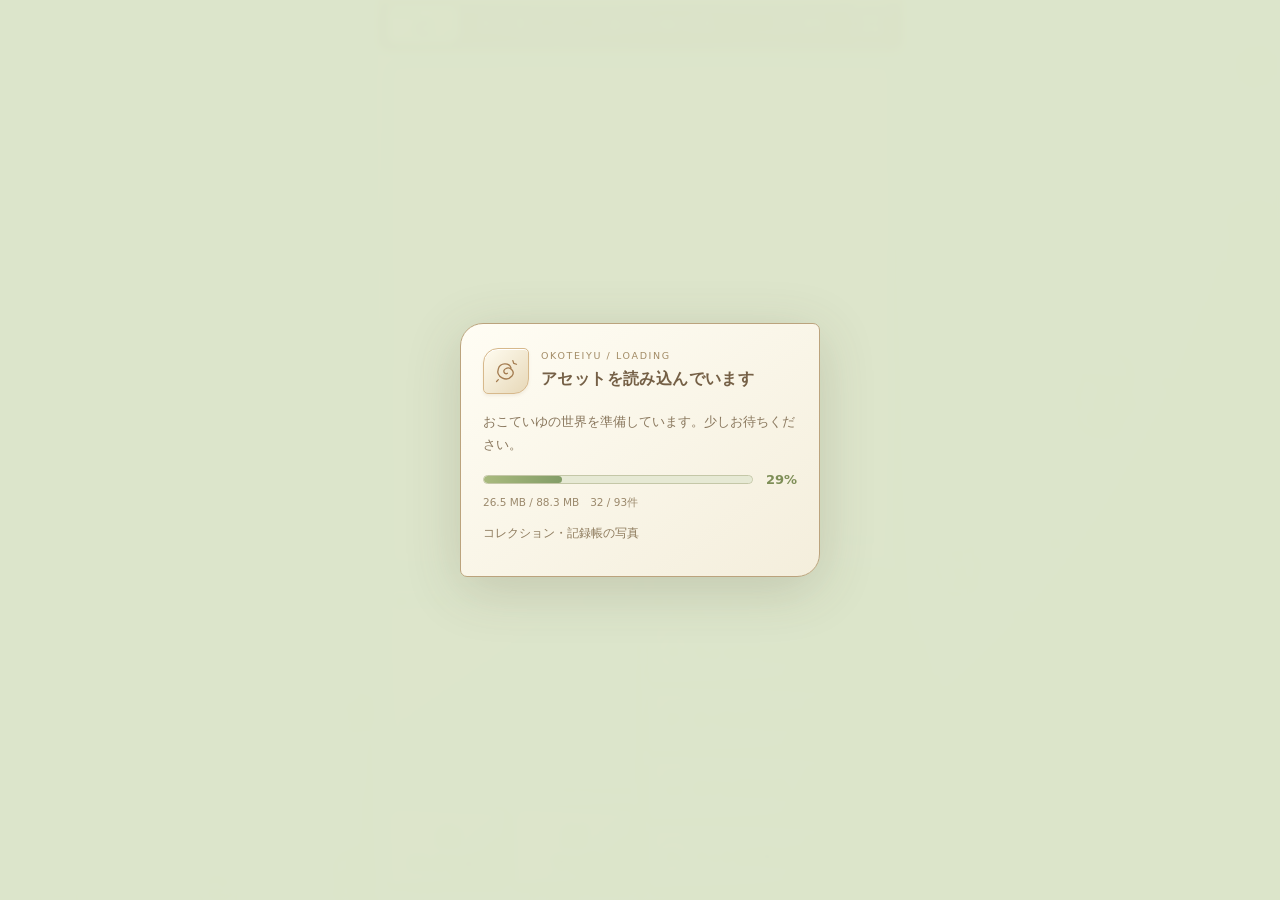
==== site/game/index.html @ bd574d4b "Publish Okoteiyu Games portal, player guide and Web beta" ====
<!doctype html>
<html lang="ja"><head><meta charset="utf-8"><meta name="viewport" content="width=device-width,initial-scale=1"><title>珍生物「おこていゆ」</title><meta http-equiv="refresh" content="0;url=main-view.html"><script>location.replace('main-view.html'+location.search+location.hash);</script>
 <link rel="icon" href="assets/icons/favicon.ico" sizes="any">
 <link rel="icon" type="image/png" href="assets/icons/favicon-32.png" sizes="32x32">
 <link rel="icon" type="image/png" href="assets/icons/favicon-16.png" sizes="16x16">
 <link rel="apple-touch-icon" href="assets/icons/apple-touch-icon.png" sizes="180x180">
 <link rel="manifest" href="site.webmanifest">
</head><body><a href="main-view.html">珍生物「おこていゆ」を開く</a></body></html>
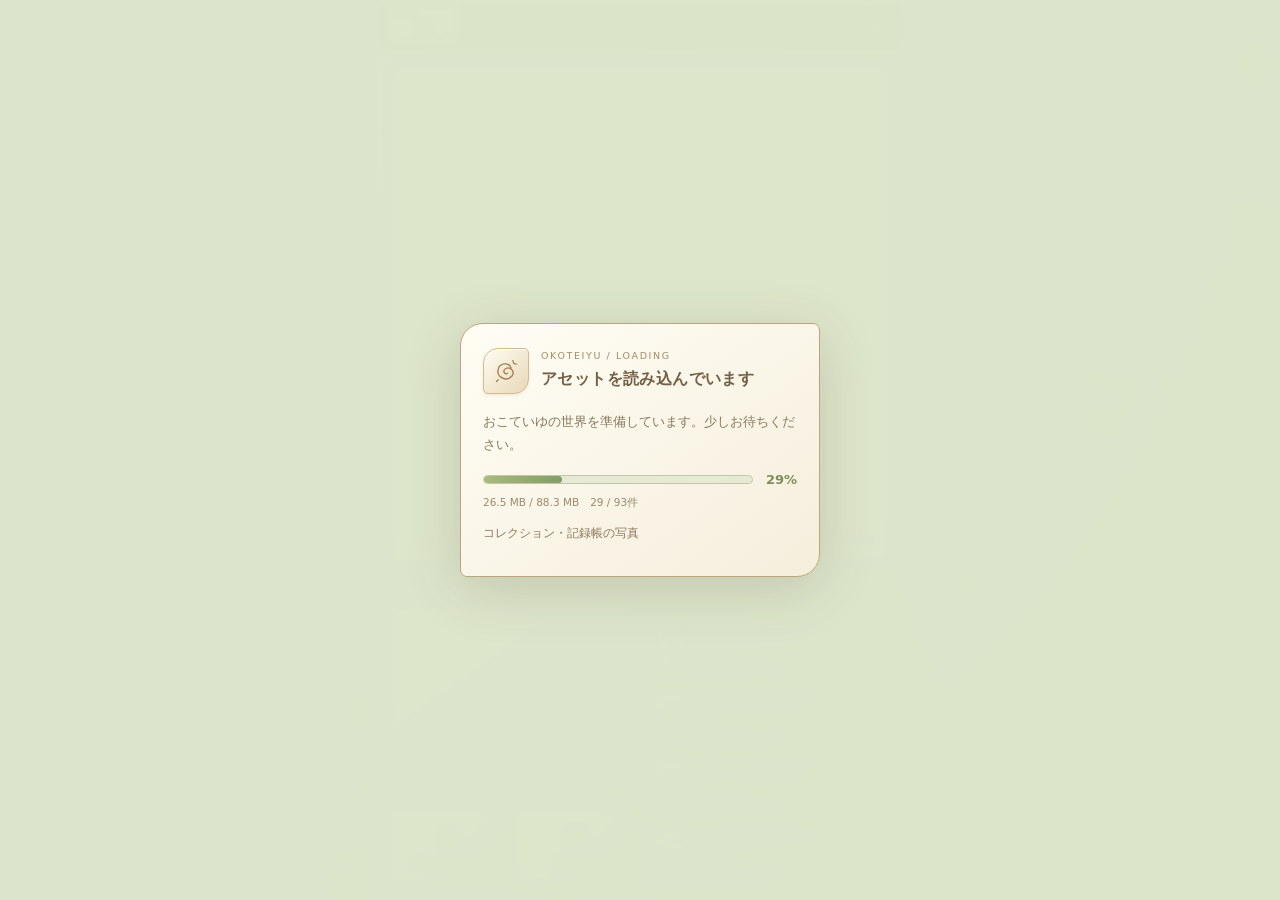
==== commit 693907f0: "Add social sharing cards for game and guide pages" ====
--- a/site/game/index.html
+++ b/site/game/index.html
@@ -1,5 +1,23 @@
 <!doctype html>
-<html lang="ja"><head><meta charset="utf-8"><meta name="viewport" content="width=device-width,initial-scale=1"><title>珍生物「おこていゆ」</title><meta http-equiv="refresh" content="0;url=main-view.html"><script>location.replace('main-view.html'+location.search+location.hash);</script>
+<html lang="ja"><head><meta charset="utf-8"><meta name="viewport" content="width=device-width,initial-scale=1"><title>珍生物「おこていゆ」</title>
+ <link rel="canonical" href="https://okoteiyu.github.io/games/game/">
+ <meta property="og:type" content="website">
+ <meta property="og:locale" content="ja_JP">
+ <meta property="og:site_name" content="おこていゆゲームズ">
+ <meta property="og:title" content="珍生物「おこていゆ」">
+ <meta property="og:description" content="おこていゆハウスでの生活、パトロール、珍生物との3Dオート戦闘と怒りの観測を試せるWebベータ・Lite版。">
+ <meta property="og:url" content="https://okoteiyu.github.io/games/game/">
+ <meta property="og:image" content="https://okoteiyu.github.io/games/game/assets/icons/app-icon-512.png">
+ <meta property="og:image:type" content="image/png">
+ <meta property="og:image:width" content="512">
+ <meta property="og:image:height" content="512">
+ <meta property="og:image:alt" content="スーパーおこていゆ状態のおこていゆとモアイくんのゲームアイコン">
+ <meta name="twitter:card" content="summary">
+ <meta name="twitter:title" content="珍生物「おこていゆ」">
+ <meta name="twitter:description" content="おこていゆハウスでの生活、パトロール、珍生物との3Dオート戦闘と怒りの観測を試せるWebベータ・Lite版。">
+ <meta name="twitter:image" content="https://okoteiyu.github.io/games/game/assets/icons/app-icon-512.png">
+ <meta name="twitter:image:alt" content="スーパーおこていゆ状態のおこていゆとモアイくんのゲームアイコン">
+<meta name="description" content="おこていゆハウスでの生活、パトロール、珍生物との3Dオート戦闘と怒りの観測を試せるWebベータ・Lite版。"><meta http-equiv="refresh" content="0;url=main-view.html"><script>location.replace('main-view.html'+location.search+location.hash);</script>
  <link rel="icon" href="assets/icons/favicon.ico" sizes="any">
  <link rel="icon" type="image/png" href="assets/icons/favicon-32.png" sizes="32x32">
  <link rel="icon" type="image/png" href="assets/icons/favicon-16.png" sizes="16x16">
